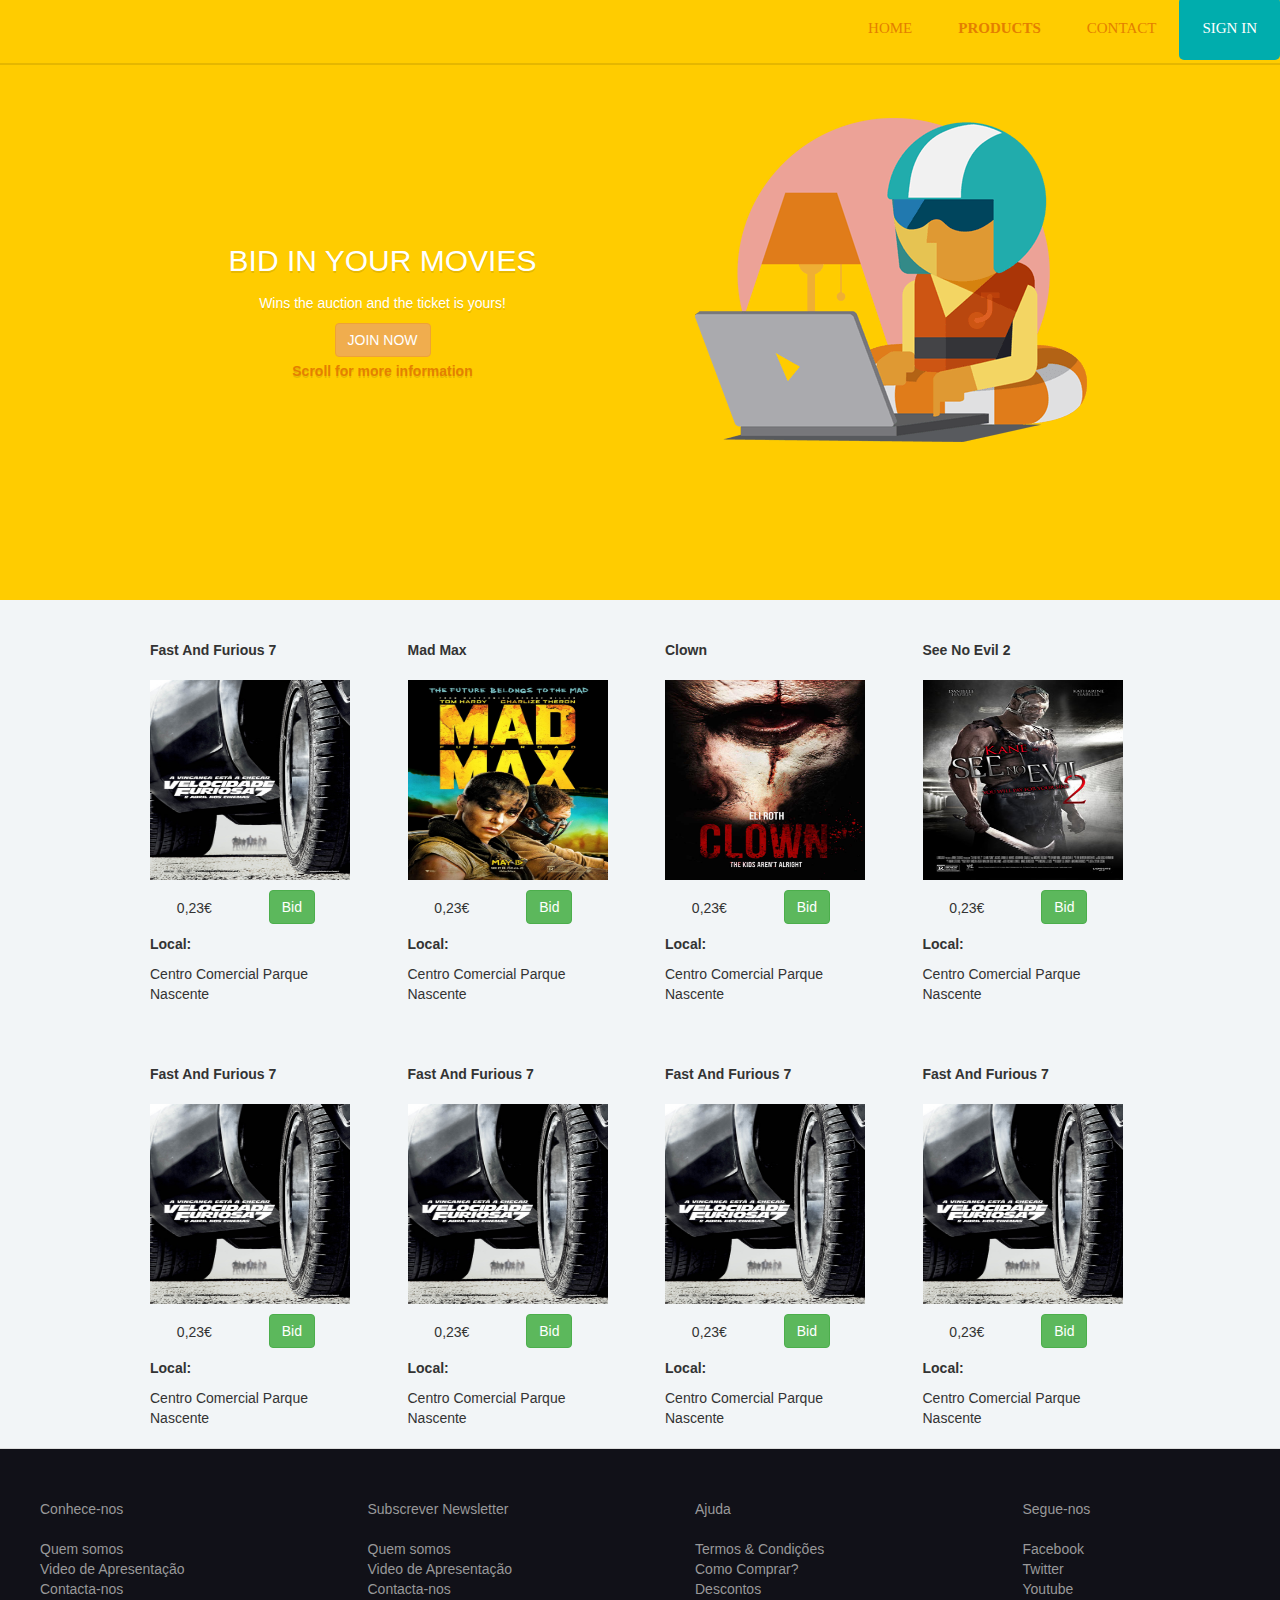
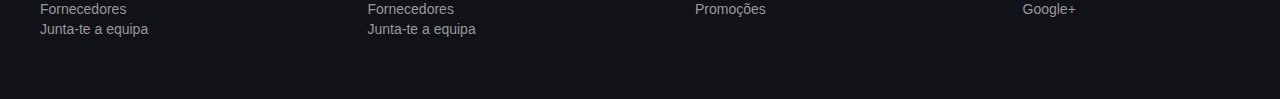
==== TicketSell/TicketSell Web/products.html @ 07b7fc99 "Update TicketSell" ====
<!DOCTYPE html>
<html>
    <head>
        
        <meta charset="UTF-8">
        <meta name="viewport" content="width=device-width, initial-scale=1.0">

        <!-- Icone e Titulo -->
        <link rel="shortcut icon" type="image/x-icon" href="../TicketSell Logo/logo2.png" />
        <title>TicketSell</title>

        <!-- CSS -->
        <link rel="stylesheet" type="text/css" href="StyleGlobal.css" />
        <link rel="stylesheet" type="text/css" href="StyleProduct.css" />

        <!-- Java -->
        <script src="jquery-1.11.2.min.js"></script>

        <!-- Bootstrap -->
        <link href="bootstrap/css/bootstrap.min.css" rel="stylesheet" media="screen">
        <script src="bootstrap/js/bootstrap.min.js"></script>

        <!-- Ficheiros Java -->
        <script src="global.js">></script>
        
    </head>
    <body>

       <!--  <div class="modal fade" tabindex="-1" role="dialog"  aria-hidden="true" id="myModal">
          <div class="modal-dialog">
            <div class="modal-content" id="modallogin">
              <div class="modal-header">
                <button type="button" class="close" data-dismiss="modal" aria-label="Close"><span aria-hidden="true">&times;</span></button>
                <h4 class="modal-title">Login</h4>
              </div>
              <div class="modal-body">
                    <div id="login_user">
                        <form method="post" action="valida.php" id="formlogin" name="formlogin" >
                            <p>E-mail:*</p>
                            <div class="input-group">
                              <span class="input-group-addon" id="basic-addon1"><span class="glyphicon glyphicon-user"></span></span>
                              <input name ="email" id ="email" type="text" class="form-control" placeholder="example@email.com" aria-describedby="basic-addon1">
                            </div>

                            <br>

                            <p>Password:*</p>
                            <div class="input-group">
                              <span class="input-group-addon" id="basic-addon1"><span class="glyphicon glyphicon-asterisk"></span></span>
                              <input name="password" id="password" type="password" class="form-control" placeholder="************" aria-describedby="basic-addon1">
                            </div>

                            <br>

                            <button type="submit" class="button_log_in">Entrar</button>
                        </form>
                    </div>
                   
              </div>
              
            </div>
          </div>
        </div> -->

        <!-- ******************************************************************* -->
        <!-- Menu -->
        <div id="menu">
	        <ul>
		        <!-- <li><img class="logo_menu" src="../TicketSell Logo/logo2.png"></li> -->
				<li id="sign_in" class="menu_right last menu_sign_in">SIGN IN</li>	
                <li class="menu_right "><a href="contactos.html">CONTACT</a></li>
                <li class="menu_right active_menu"><a href="products.html">PRODUCTS</a></li>
                <li class="menu_right "><a href="index.html">HOME</a></li>
	        </ul>
        </div>

         <div id="section_1">
            <div id="section_1_1">
                <div class="row">
                      <div class="col-md-6 letters_section_1">
                                <br><br><br><br><br><br><br><br><br><br><br><br>
                                <p class="title_letters_section_1">BID IN YOUR MOVIES</p>
                                    <p>Wins the auction and the ticket is yours! </p>
                               <button type="button" class="btn btn-warning">JOIN NOW</button>
                               <p class="title_bold_orange">Scroll for more information</p>
                      </div>
                      <div class="col-md-6"><br><br><br><p><img src="../TicketSell Images/watching-with-vpn_2x.png"></p></div>
                      
                </div>   
            </div>  
        </div>

        <div id="section_2">
            <div id="section_2_2">

            <div class="row">
                <div class="col-md-3 row_seller">

                        <div class="titulo_product">
                            Fast And Furious 7
                        </div>
                        <div class="main_product">
        
                            <p><img src="../TicketSell Images/Movies/fastandfurious7.jpg"></p>
                            <div class="row">
                                <div class="col-md-6 price_product">
                                    <p> 0,23€</p>
                                    
                                </div>
                                <div class="col-md-6">
                                    <p><button type="button" class="btn btn-success">Bid</button> </p>
                                </div>
                            </div>
                            <p><b>Local:</b></p>
                            <p> Centro Comercial Parque Nascente</p>

                            
                        </div>
                </div>

                <div class="col-md-3 row_seller">

                        <div class="titulo_product">
                            Mad Max
                        </div>
                        <div class="main_product">
        
                            <p><img src="../TicketSell Images/Movies/madmax.jpg"></p>
                            <div class="row">
                                <div class="col-md-6 price_product">
                                    <p> 0,23€</p>
                                    
                                </div>
                                <div class="col-md-6">
                                    <p><button type="button" class="btn btn-success">Bid</button> </p>
                                </div>
                            </div>
                            <p><b>Local:</b></p>
                            <p> Centro Comercial Parque Nascente</p>

                            
                        </div>
                </div>

                <div class="col-md-3 row_seller">

                        <div class="titulo_product">
                            Clown
                        </div>
                        <div class="main_product">
        
                            <p><img src="../TicketSell Images/Movies/clown.jpg"></p>
                            <div class="row">
                                <div class="col-md-6 price_product">
                                    <p> 0,23€</p>
                                    
                                </div>
                                <div class="col-md-6">
                                    <p><button type="button" class="btn btn-success">Bid</button> </p>
                                </div>
                            </div>
                            <p><b>Local:</b></p>
                            <p> Centro Comercial Parque Nascente</p>

                            
                        </div>
                </div>
                <div class="col-md-3 row_seller">

                    <div class="titulo_product">
                        See No Evil 2
                    </div>
                    <div class="main_product">
    
                        <p><img src="../TicketSell Images/Movies/kane2.jpg"></p>
                        <div class="row">
                            <div class="col-md-6 price_product">
                                <p> 0,23€</p>
                                
                            </div>
                            <div class="col-md-6">
                                <p><button type="button" class="btn btn-success">Bid</button> </p>
                            </div>
                        </div>
                        <p><b>Local:</b></p>
                        <p> Centro Comercial Parque Nascente</p>

                        
                    </div>

                </div>
            </div>

            <div class="row">
                    <div class="col-md-3 row_seller">

                            <div class="titulo_product">
                                Fast And Furious 7
                            </div>
                            <div class="main_product">
            
                                <p><img src="../TicketSell Images/Movies/fastandfurious7.jpg"></p>
                                <div class="row">
                                    <div class="col-md-6 price_product">
                                        <p> 0,23€</p>
                                        
                                    </div>
                                    <div class="col-md-6">
                                        <p><button type="button" class="btn btn-success">Bid</button> </p>
                                    </div>
                                </div>
                                <p><b>Local:</b></p>
                                <p> Centro Comercial Parque Nascente</p>

                                
                            </div>
                    </div>

                    <div class="col-md-3 row_seller">

                            <div class="titulo_product">
                                Fast And Furious 7
                            </div>
                            <div class="main_product">
            
                                <p><img src="../TicketSell Images/Movies/fastandfurious7.jpg"></p>
                                <div class="row">
                                    <div class="col-md-6 price_product">
                                        <p> 0,23€</p>
                                        
                                    </div>
                                    <div class="col-md-6">
                                        <p><button type="button" class="btn btn-success">Bid</button> </p>
                                    </div>
                                </div>
                                <p><b>Local:</b></p>
                                <p> Centro Comercial Parque Nascente</p>

                                
                            </div>
                    </div>

                    <div class="col-md-3 row_seller">

                            <div class="titulo_product">
                                Fast And Furious 7
                            </div>
                            <div class="main_product">
            
                                <p><img src="../TicketSell Images/Movies/fastandfurious7.jpg"></p>
                                <div class="row">
                                    <div class="col-md-6 price_product">
                                        <p> 0,23€</p>
                                        
                                    </div>
                                    <div class="col-md-6">
                                        <p><button type="button" class="btn btn-success">Bid</button> </p>
                                    </div>
                                </div>
                                <p><b>Local:</b></p>
                                <p> Centro Comercial Parque Nascente</p>

                                
                            </div>
                    </div>
                    <div class="col-md-3 row_seller">

                        <div class="titulo_product">
                            Fast And Furious 7
                        </div>
                        <div class="main_product">
        
                            <p><img src="../TicketSell Images/Movies/fastandfurious7.jpg"></p>
                            <div class="row">
                                <div class="col-md-6 price_product">
                                    <p> 0,23€</p>
                                    
                                </div>
                                <div class="col-md-6">
                                    <p><button type="button" class="btn btn-success">Bid</button> </p>
                                </div>
                            </div>
                            <p><b>Local:</b></p>
                            <p> Centro Comercial Parque Nascente</p>

                            
                        </div>

                    </div>
                </div>
            

            </div>  
        </div>
                


        <div id="footer">

            <div class="row">
                <div class="col-md-3">
                    <ul>
                        <li class="cabecalho">Conhece-nos</li>
                        <li>&nbsp; </li>
                        <li>Quem somos</li>
                        <li>Video de Apresentação</li>
                        <li>Contacta-nos</li>
                        <li>Fornecedores</li>
                        <li>Junta-te a equipa</li>
                    </ul>
                </div>
                <div class="col-md-3 border">
                    <ul>
                        <li class="cabecalho">Subscrever Newsletter</li>
                        <li>&nbsp; </li>
                        <li>Quem somos</li>
                        <li>Video de Apresentação</li>
                        <li>Contacta-nos</li>
                        <li>Fornecedores</li>
                        <li>Junta-te a equipa</li>
                    </ul>
                </div>
                <div class="col-md-3 border">
                    <ul>
                        <li class="cabecalho">Ajuda</li>
                        <li>&nbsp; </li>
                        <li>Termos & Condições</li>
                        <li>Como Comprar?</li>
                        <li>Descontos</li>
                        <li>Promoções</li>
                     
                    </ul>
                </div>
                <div class="col-md-3 border">
                    <ul>
                    <li class="cabecalho">Segue-nos</li>
                    <li>&nbsp; </li>
                    <li>Facebook</li>
                    <li>Twitter</li>
                    <li>Youtube</li>
                    <li>Google+</li>
                 
                </ul>
                </div>
            </div>
        </div>


    </body>
</html>
---- TicketSell/TicketSell Web/StyleGlobal.css ----
body{margin:0px;
	padding: 0px;
	font:13px "Helvetica Neue";
	color: #808080;
}
#menu{		

            background-color: rgba(266,204,0,1);
            padding-bottom: 0.5px;
            font:13px "Helvetica Neue";
           	position: fixed;
            z-index:9999999999;         
            width: 100%;
            color: #808080;
            border-bottom: 2px solid rgba(0,0,0,0.1);
            height: 65px;  
}   
        .menu_sign_in{
        	background-color: #00adad;
        	color: white !important;
        	 border-radius: 5px;
        }
        #menu ul{
         	margin-left: 100px;
         	padding-top:20px;
         }
        .logo_menu{
	        vertical-align: middle; 
	       height: 50px;
	       width: 120px;
	       
       }
       #menu li{
            
            display:inline;
            text-align:right;
            padding: 23px;
            font-size: 15px;
            color: #e47f00;

            /*padding-top: -10px;*/            
            }

        #menu ul li a{
            /*padding-top: */
            color: #e47f00;
            /*padding-top: 30px;*/
            position: center;

                        
            }
        #menu ul li a:link{
            
 
            color: #e47f00;
            text-decoration:none;
                       
            }
        
		.menu_right{
			float: right;
			margin-top:-23px;
		}
		.last{
			padding-right: 25px;
			padding-left: -25px;
			color: #e47f00;
		}
		#menu li a:hover{
        	color: #000000;
            cursor: pointer;            
            }
        .active_menu{
        	/*color: #000000;*/
        	font-weight: bold;
        	/*padding-bottom: 34px;*/
        	/*border-bottom: 1px solid #000000;*/
        }
       
	

#barra{
	text-align: center;
	/*margin-left: 200px;*/
	border-bottom: 1px solid #070707;
	/*margin-top: -40px;*/
	background-color: rgba(266,204,0,1);
}


#footer{
	border-top: 1px solid #DDDDDD;
	color:#99999a;
	background-color: #111118;
	padding-top: 50px;
	padding-bottom: 50px;
	margin-left: auto;
	margin-right:auto;
}
#footer ul{
	list-style: none; 

}
.border{
	/*border-left: 1px solid #DDDDDD;*/
}







.centro{
	margin-left: auto;
	margin-right: auto;
	border: 1px solid #DDDDDD;
	width: 1050px;	

}

/* index */
.imagens img{
	width: 100%;
	/*border: 1px solid #DDDDDD;*/
	position: relative;
}



#myModal{
	margin-top: 65px;
	position: fixed;
	display: block;

}

#section_1{
	background-color: rgba(266,204,0,1);
	height: 600px;

}

.title_bold_orange{
	padding-top: 4px;
	font-weight: bold;
	color:#e47f00;
}
#section_1_1{
	width: 1000px;
	margin-left:auto;
	margin-right:auto;
	margin-top:;
}

.letters_section_1{
	text-align: center;
	color: white;
	text-shadow: 0px 2px rgba(0,0,0,0.1);
}

.title_letters_section_1{
	font-size: 30px;
	text-shadow: 0px 2px rgba(0,0,0,0.1);
}

#section_2{
	background-color: rgba(242,245,247,1);
	min-height: 500px;

}
#section_2 img {
	height: 200px;
	width: 200px;


}
#section_2_2{
	width: 1000px;
	margin-left:auto;
	margin-right:auto;
	margin-top:;
}
.home_image_sec_2{
	text-align: center;
}
.letters_section_2{
	text-align: center;
	color: white;
}

.title_letters_section_2{
	font-size: 30px;
}

.title_section_2{
	font-size: 21px;
	font-weight: bold;;
}
---- TicketSell/TicketSell Web/StyleProduct.css ----
.row_seller{
	/*width: 30px;*/
	/*height: 100px;*/
	/*background-color: red;*/
	/*border: 2px solid rgba(0,0,0,0.1);*/
	border-radius: 5px;
	/*padding: 10px;*/
	margin-top: 30px;
	/*margin-right:60px;*/
}

.titulo_product{
	/*border-bottom: 2px solid rgba(0,0,0,0.1);*/
	/*background-color: red;*/
	padding: 10px;
	width: 100%;
	font-weight: bold;
}

.main_product{
	padding:10px;
}

.main_product img{
	width: 10px;
	height: 20px;
}

.price_product{
	padding-top: 8px;
	text-align: center;
	vertical-align: center;
}
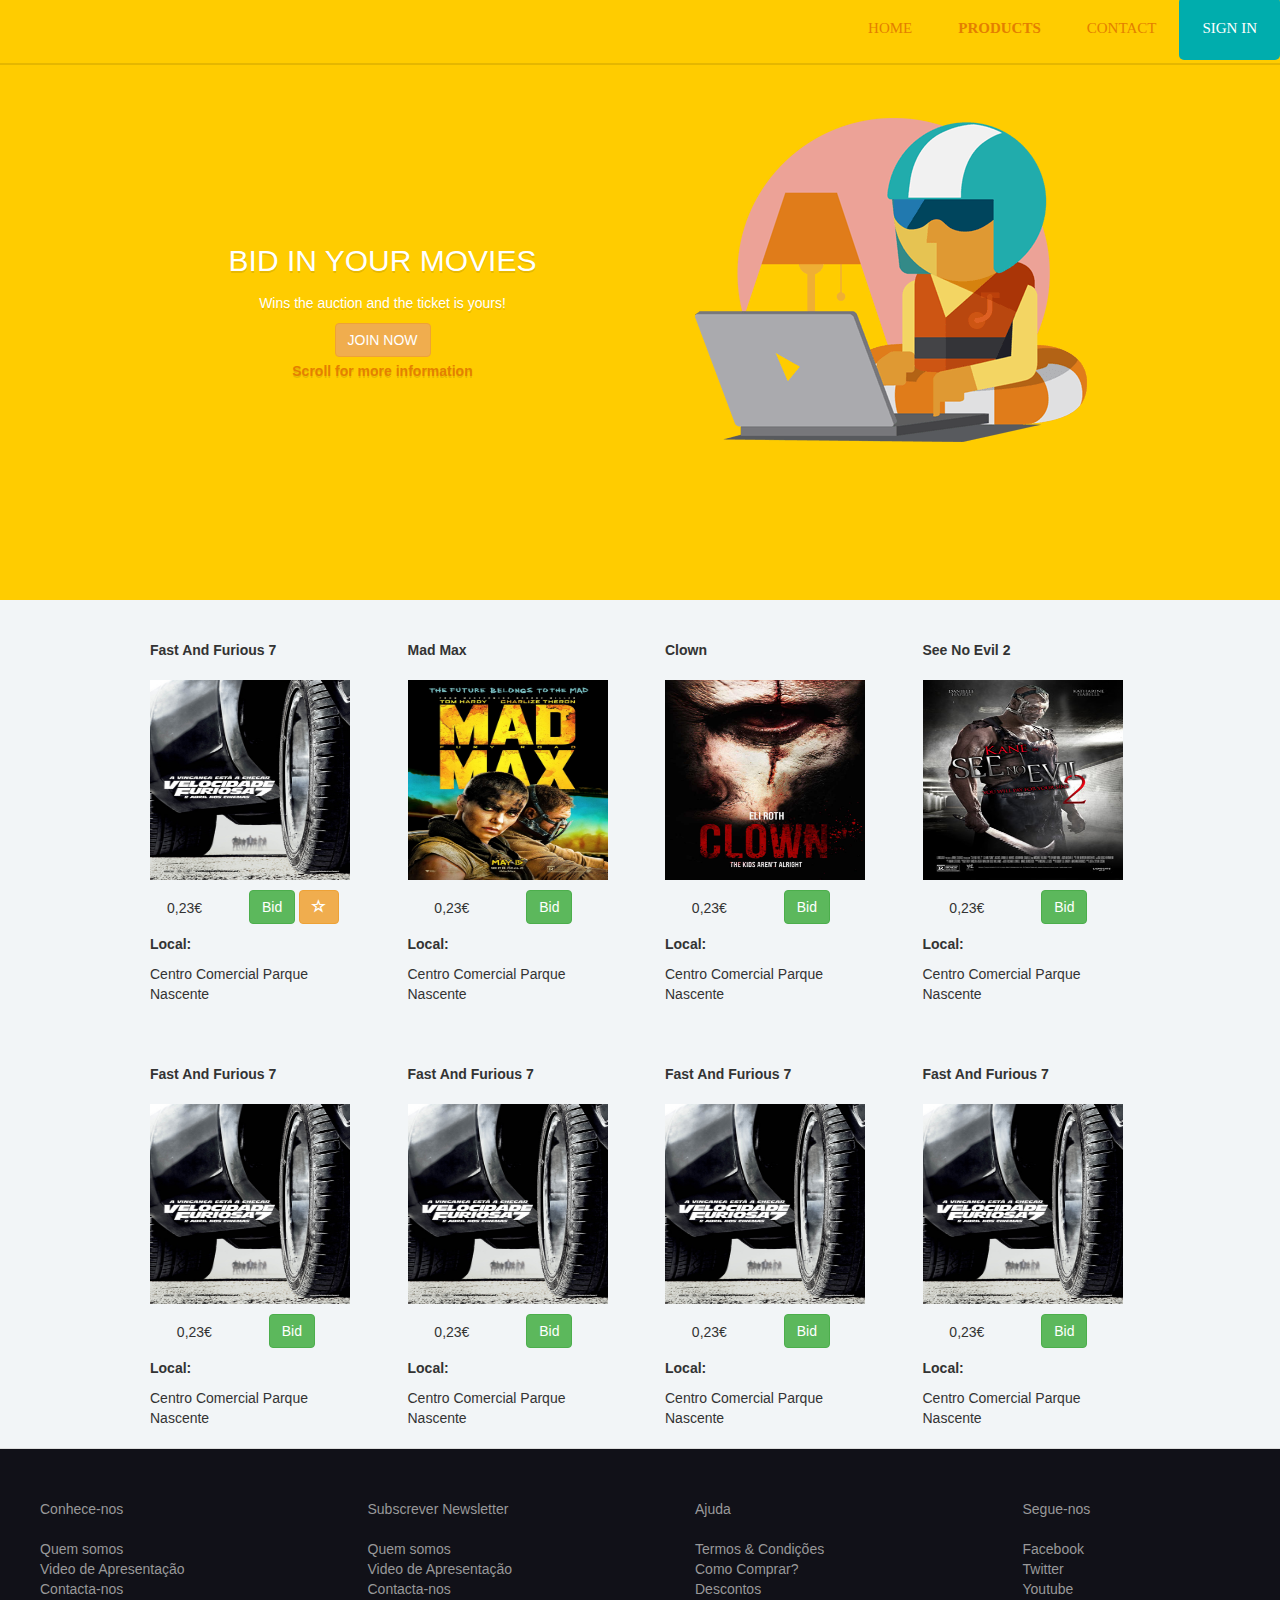
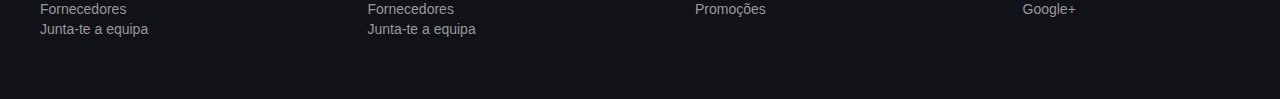
==== commit 57c99af6: "base de dados" ====
--- a/TicketSell/TicketSell Web/products.html
+++ b/TicketSell/TicketSell Web/products.html
@@ -103,12 +103,13 @@
         
                             <p><img src="../TicketSell Images/Movies/fastandfurious7.jpg"></p>
                             <div class="row">
-                                <div class="col-md-6 price_product">
+                                <div class="col-md-5 price_product">
                                     <p> 0,23€</p>
                                     
                                 </div>
-                                <div class="col-md-6">
-                                    <p><button type="button" class="btn btn-success">Bid</button> </p>
+                                <div class="col-md-7">
+                                    <p><button type="button" class="btn btn-success">Bid</button>
+                                    <button type="button" class="btn btn-warning"><span class="glyphicon glyphicon-star-empty"></i></button> </p>
                                 </div>
                             </div>
                             <p><b>Local:</b></p>
